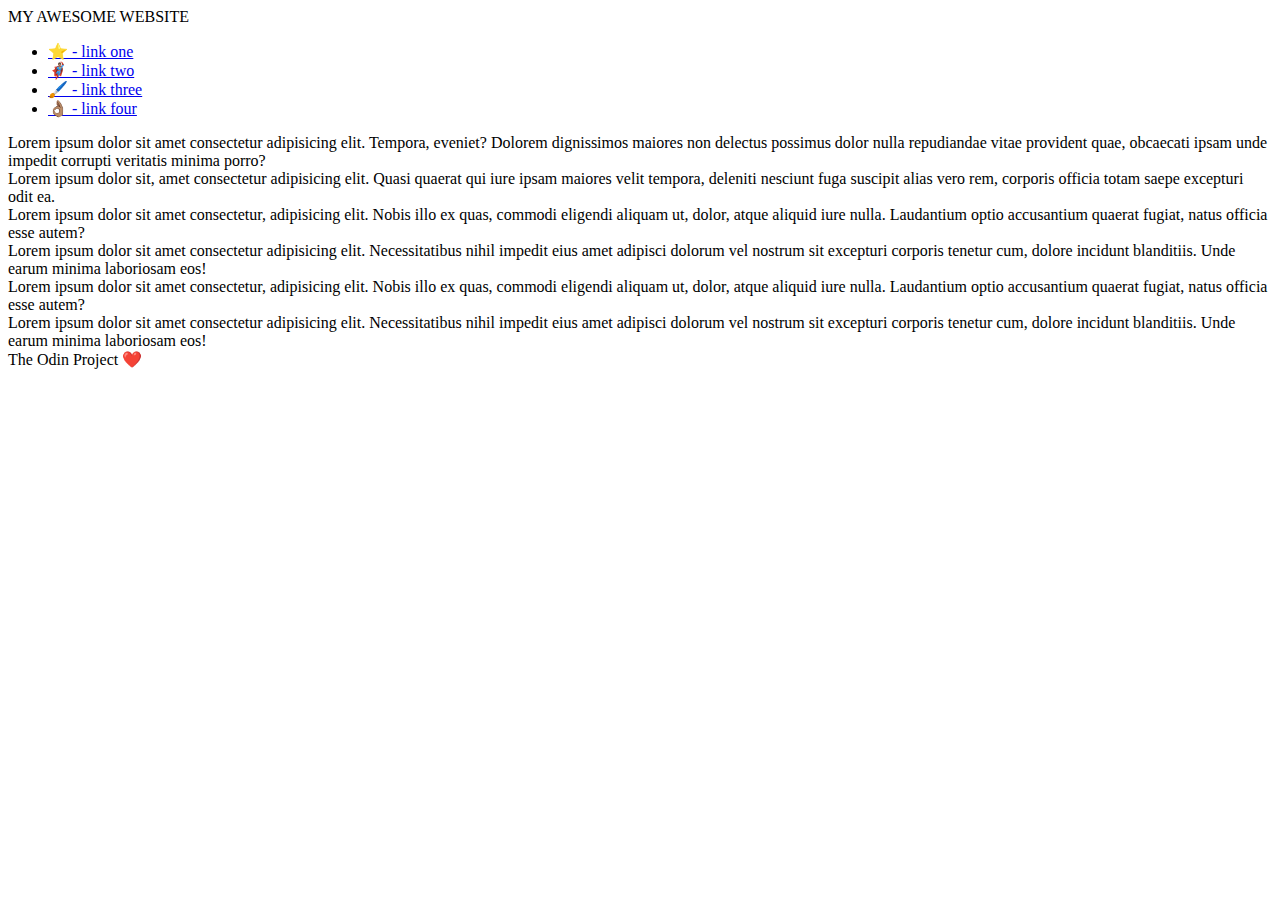
==== flex/07-flex-layout-2/index.html @ 98c49260 "flexbox 07partial" ====
<!DOCTYPE html>
<html lang="en">
  <head>
    <meta charset="UTF-8">
    <meta http-equiv="X-UA-Compatible" content="IE=edge">
    <meta name="viewport" content="width=device-width, initial-scale=1.0">
    <title>The Holy Grail</title>
    <link rel="stylesheet" href="style.css">
  </head>
  <body>
    <div class="header">
      MY AWESOME WEBSITE
    </div>
    
    <div class="main">
      <div class="sidebar">
        <ul>
          <li><a href="#">⭐ - link one</a></li>
          <li><a href="#">🦸🏽‍♂️ - link two</a></li>
          <li><a href="#">🖌️ - link three</a></li>
          <li><a href="#">👌🏽 - link four</a></li>
        </ul>
      </div>

      <div class="cards">
        <div class="card">Lorem ipsum dolor sit amet consectetur adipisicing elit. Tempora, eveniet? Dolorem dignissimos maiores non delectus possimus dolor nulla repudiandae vitae provident quae, obcaecati ipsam unde impedit corrupti veritatis minima porro?</div>
        <div class="card">Lorem ipsum dolor sit, amet consectetur adipisicing elit. Quasi quaerat qui iure ipsam maiores velit tempora, deleniti nesciunt fuga suscipit alias vero rem, corporis officia totam saepe excepturi odit ea.</div>
        <div class="card">Lorem ipsum dolor sit amet consectetur, adipisicing elit. Nobis illo ex quas, commodi eligendi aliquam ut, dolor, atque aliquid iure nulla. Laudantium optio accusantium quaerat fugiat, natus officia esse autem?</div>
        <div class="card">Lorem ipsum dolor sit amet consectetur adipisicing elit. Necessitatibus nihil impedit eius amet adipisci dolorum vel nostrum sit excepturi corporis tenetur cum, dolore incidunt blanditiis. Unde earum minima laboriosam eos!</div>
        <div class="card">Lorem ipsum dolor sit amet consectetur, adipisicing elit. Nobis illo ex quas, commodi eligendi aliquam ut, dolor, atque aliquid iure nulla. Laudantium optio accusantium quaerat fugiat, natus officia esse autem?</div>
        <div class="card">Lorem ipsum dolor sit amet consectetur adipisicing elit. Necessitatibus nihil impedit eius amet adipisci dolorum vel nostrum sit excepturi corporis tenetur cum, dolore incidunt blanditiis. Unde earum minima laboriosam eos!</div>
      </div>
    </div>
   
    <div class="footer">
      The Odin Project ❤️
    </div>
  </body>
</html>
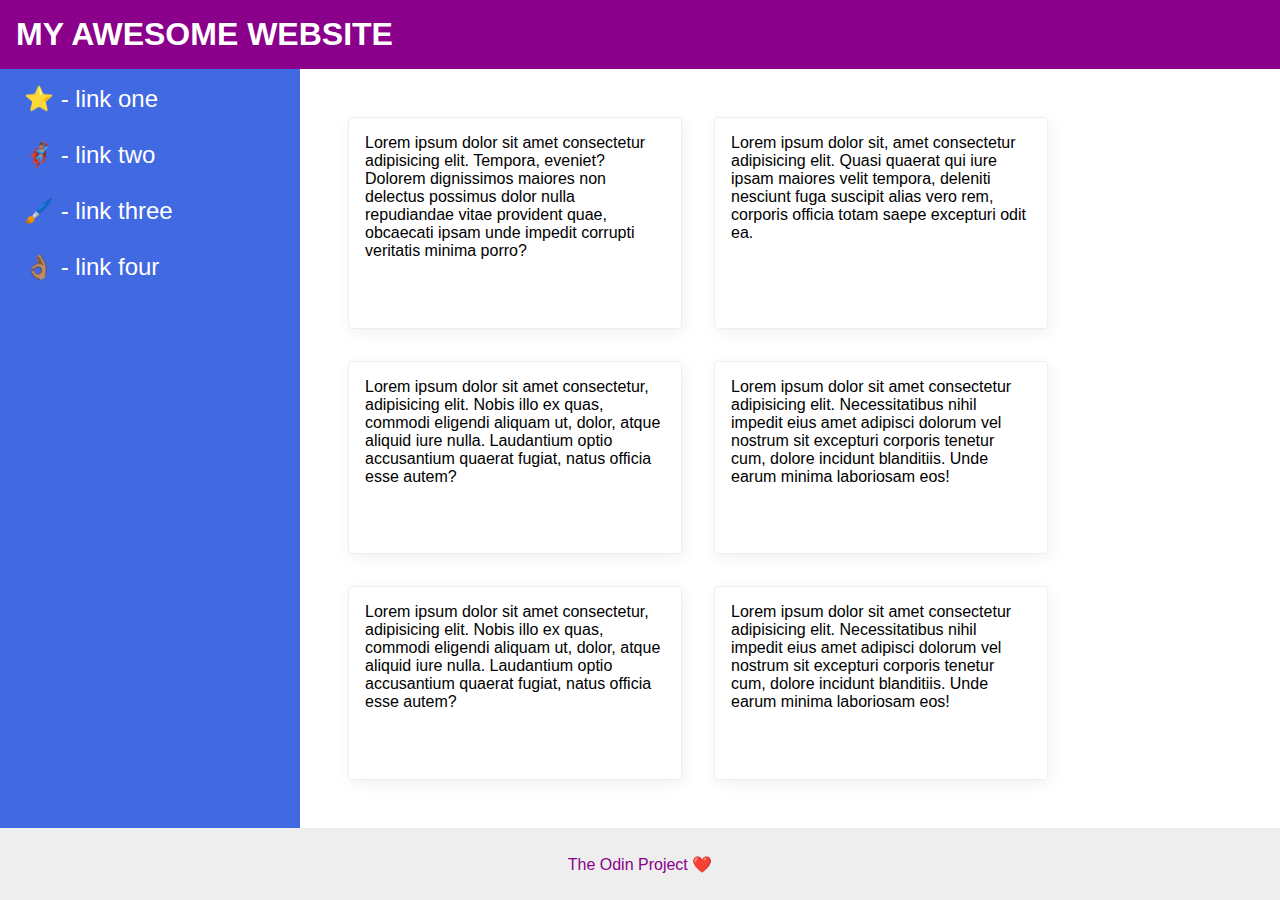
==== commit dd590535: "complete the task 07" ====
--- a/flex/07-flex-layout-2/index.html
+++ b/flex/07-flex-layout-2/index.html
@@ -14,7 +14,7 @@
     
     <div class="main">
       <div class="sidebar">
-        <ul>
+        <ul class="links">
           <li><a href="#">⭐ - link one</a></li>
           <li><a href="#">🦸🏽‍♂️ - link two</a></li>
           <li><a href="#">🖌️ - link three</a></li>
--- a/flex/07-flex-layout-2/style.css
+++ b/flex/07-flex-layout-2/style.css
@@ -0,0 +1,83 @@
+body {
+  font-family: -apple-system, BlinkMacSystemFont, 'Segoe UI', Roboto, Oxygen, Ubuntu, Cantarell, 'Open Sans', 'Helvetica Neue', sans-serif;
+  margin: 0;
+  min-height: 100vh;
+  display: flex;
+  flex-direction: column;
+}
+
+.header {
+  background: darkmagenta;
+  color: white;
+  font-family: Verdana, Geneva, Tahoma, sans-serif;
+  font-weight: 900;
+  font-size: 32px;
+  padding: 16px;
+}
+
+.sidebar {
+  width: 300px;
+  background: royalblue;
+  box-sizing: border-box;
+  flex: 0 0 auto;
+  padding: 16px;
+}
+
+.main {
+  display: flex;
+  flex: 1;
+}
+
+.links {
+  display: flex;
+  flex-direction: column;
+  font-size: 24px;
+  gap: 12px;
+  margin: 0px;
+  flex: 1 0 auto;
+}
+
+.cards {
+  display: flex;
+  flex-wrap: wrap;
+  padding: 48px;
+  gap: 32px;
+}
+
+
+a {
+  text-decoration: none;
+  color: #fff;
+  padding: 8px;
+  margin-bottom: 8px;
+}
+
+ul {
+  list-style-type: none;
+  padding: 0px;
+  margin: 0px;
+
+}
+
+li {
+  margin-bottom: 16px;
+}
+
+.card {
+  border: 1px solid #eee;
+  box-shadow: 2px 4px 16px rgba(0, 0, 0, .06);
+  border-radius: 4px;
+  font-size: 16px;
+  padding: 16px;
+  width: 300px;
+}
+
+
+.footer {
+  height: 72px;
+  background: #eee;
+  color: darkmagenta;
+  display: flex;
+  align-items: center;
+  justify-content: center;
+}